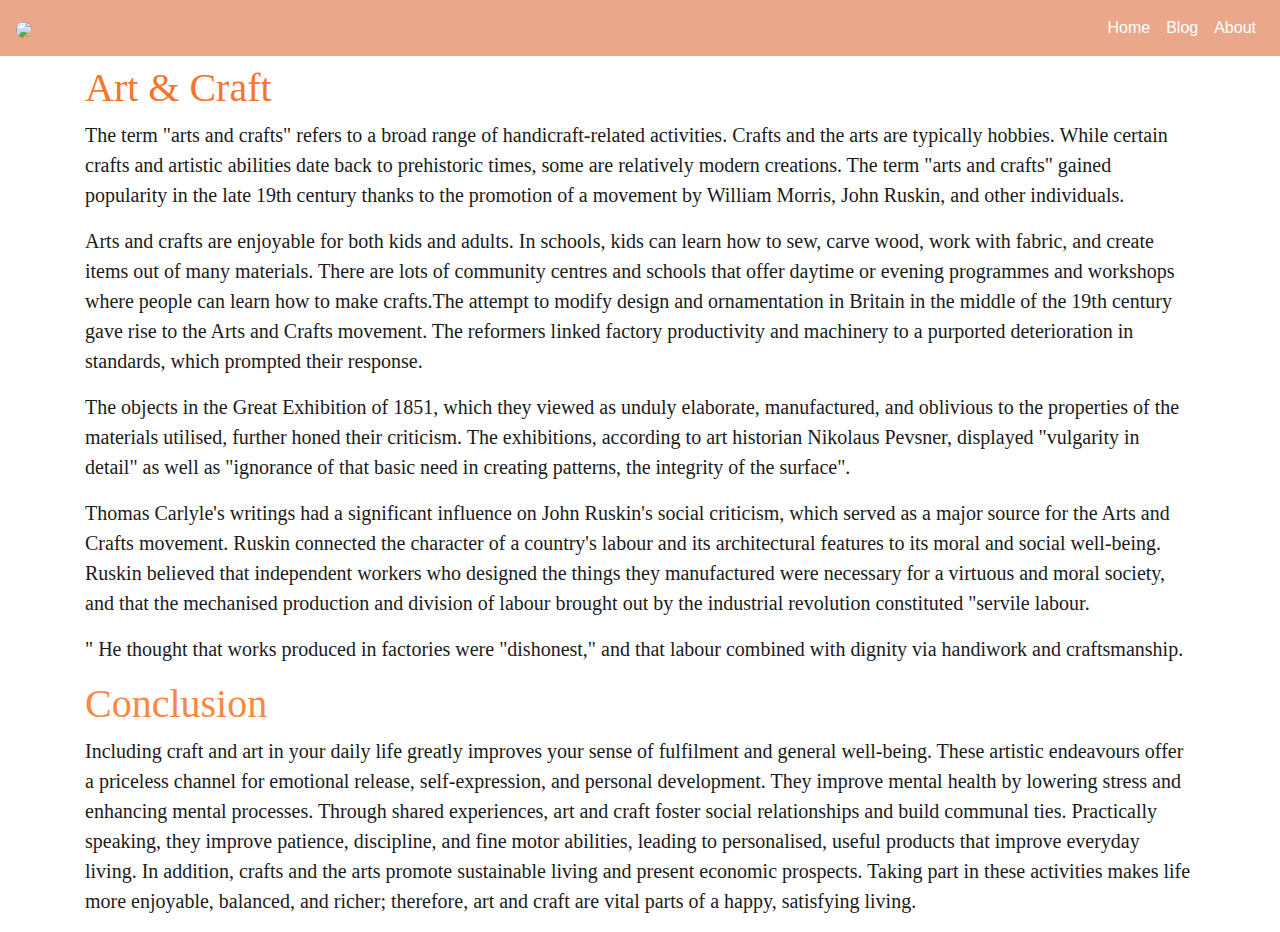
==== Art & Craft.html @ 3d17aa1e "completed information work" ====
<!DOCTYPE html>

<head>
    <meta charset="UTF-8">
    <meta name="viewport" content="width=device-width, initial-scale=1.0">
    <title>LifeStyle</title>
    <link rel="stylesheet" href="https://stackpath.bootstrapcdn.com/bootstrap/4.5.2/css/bootstrap.min.css"
        integrity="sha384-JcKb8q3iqJ61gNV9KGb8thSsNjpSL0n8PARn9HuZOnIxN0hoP+VmmDGMN5t9UJ0Z" crossorigin="anonymous">
    <link rel="stylesheet" href="styles.css">
    <script src="https://code.jquery.com/jquery-3.5.1.slim.min.js"
        integrity="sha384-DfXdz2htPH0lsSSs5nCTpuj/zy4C+OGpamoFVy38MVBnE+IbbVYUew+OrCXaRkfj"
        crossorigin="anonymous"></script>
    <script src="https://cdn.jsdelivr.net/npm/popper.js@1.16.1/dist/umd/popper.min.js"
        integrity="sha384-9/reFTGAW83EW2RDu2S0VKaIzap3H66lZH81PoYlFhbGU+6BZp6G7niu735Sk7lN"
        crossorigin="anonymous"></script>
    <script src="https://stackpath.bootstrapcdn.com/bootstrap/4.5.2/js/bootstrap.bundle.min.js"
        integrity="sha384-LtrjvnR4Twt/qOuYxE721u19sVFLVSA4hf/rRt6PrZTmiPltdZcI7q7PXQBYTKyf"
        crossorigin="anonymous"></script>
    <script src="https://kit.fontawesome.com/ac42c3b1f7.js" crossorigin="anonymous"></script>
    <script src="Script.js"></script>
    <link rel="preconnect" href="https://fonts.googleapis.com">
    <link rel="preconnect" href="https://fonts.gstatic.com" crossorigin>
    <link rel="stylesheet" href="fashion.css">
</head>

<body>
    <nav class="navbar navbar-expand-lg navbar-dark fixed-top" style="background-color:#eba78a">
        <a class="navbar-brand" href="#"><img
                src="https://res.cloudinary.com/dxguxjk00/image/upload/v1718777005/LIFESTYLE%20BLOG/dm6fgvdduegat94zfguu.jpg"
                class="img" /></a>
        <button class="navbar-toggler" type="button" data-toggle="collapse" data-target="#navbarNavDropdown"
            aria-controls="navbarNavDropdown" aria-expanded="false" aria-label="Toggle navigation">
            <span class="navbar-toggler-icon"></span>
        </button>
        <div class="collapse navbar-collapse" id="navbarNavDropdown">
            <ul class="navbar-nav ml-auto">
                <li class="nav-item active">
                    <a class="nav-link" href="#">Home <span class="sr-only">(current)</span></a>
                </li>
                <li class="nav-item active">
                    <a class="nav-link" href="Blog.html">Blog</a>
                </li>
                <li class="nav-item active">
                    <a class="nav-link" href="#">About</a>
                </li>
            </ul>
        </div>
    </nav>
    <div class="container mt-5">
        <div class="row">
            <div class="col-12">
                <h1 class = "Unique mt-3">
                Art & Craft
                </h1>
                <p class="Clothing">
                  The term "arts and crafts" refers to a broad range of handicraft-related activities. Crafts and the arts are typically hobbies. While certain crafts and artistic abilities date back to prehistoric times, some are relatively modern creations. The term "arts and crafts" gained popularity in the late 19th century thanks to the promotion of a movement by William Morris, John Ruskin, and other individuals.
                 </p>
                <p class="Clothing">
                    Arts and crafts are enjoyable for both kids and adults. In schools, kids can learn how to sew, carve wood, work with fabric, and create items out of many materials. There are lots of community centres and schools that offer daytime or evening programmes and workshops where people can learn how to make crafts.The attempt to modify design and ornamentation in Britain in the middle of the 19th century gave rise to the Arts and Crafts movement. The reformers linked factory productivity and machinery to a purported deterioration in standards, which prompted their response. 
                 </p>
                <p class="Clothing" >
                    The objects in the Great Exhibition of 1851, which they viewed as unduly elaborate, manufactured, and oblivious to the properties of the materials utilised, further honed their criticism. The exhibitions, according to art historian Nikolaus Pevsner, displayed "vulgarity in detail" as well as "ignorance of that basic need in creating patterns, the integrity of the surface".
                 </p>
                <p class="Clothing">
                    Thomas Carlyle's writings had a significant influence on John Ruskin's social criticism, which served as a major source for the Arts and Crafts movement.
                    Ruskin connected the character of a country's labour and its architectural features to its moral and social well-being. Ruskin believed that independent workers who designed the things they manufactured were necessary for a virtuous and moral society, and that the mechanised production and division of labour brought out by the industrial revolution constituted "servile labour.
                 </p>
                <p class="Clothing">
                    " He thought that works produced in factories were "dishonest," and that labour combined with dignity via handiwork and craftsmanship.
                  </p>
                <h1 class="Conclusion">
                    Conclusion
                </h1>
                <p class="Clothing">
                    Including craft and art in your daily life greatly improves your sense of fulfilment and general well-being. These artistic endeavours offer a priceless channel for emotional release, self-expression, and personal development. They improve mental health by lowering stress and enhancing mental processes. Through shared experiences, art and craft foster social relationships and build communal ties. Practically speaking, they improve patience, discipline, and fine motor abilities, leading to personalised, useful products that improve everyday living. In addition, crafts and the arts promote sustainable living and present economic prospects. Taking part in these activities makes life more enjoyable, balanced, and richer; therefore, art and craft are vital parts of a happy, satisfying living. 
                </p>           
            </div>
        </div>
    </div>
</body>

</html>
---- styles.css ----
.img{
    height: 30px;
    border-radius:25px;
}
.LS{
    height:100vh;
    width: 100%;
}
.fs{
    width:260px;
}
.FL{
    height:300px;
    width:100%;
}
.H{
    font-family:"Playwrite NZ", cursive;
    color:#ffc6a4;
    font-size:24px;
    font-weight:bold;
}
.fashion{
    font-family:"Roboto";
    color:#ffc6a4;
    font-size:30px;
}
.Icons{
    color:#ffc6a4;
}
a{
    color:inherit;
    text-decoration: none;
}
a:hover{
    color:inherit;
    text-decoration:none;
}
---- fashion.css ----
.Unique{
    font-family:"Roboto";
    color:#f7762c;
    font-size:40px;
}
.Clothing{
    font-family:"Roboto";
    color:#1b1b1b;
    font-size:20px
}
.Conclusion{
    font-family:"Roboto";
    color:#fe8742;
    font-size:40px;
}
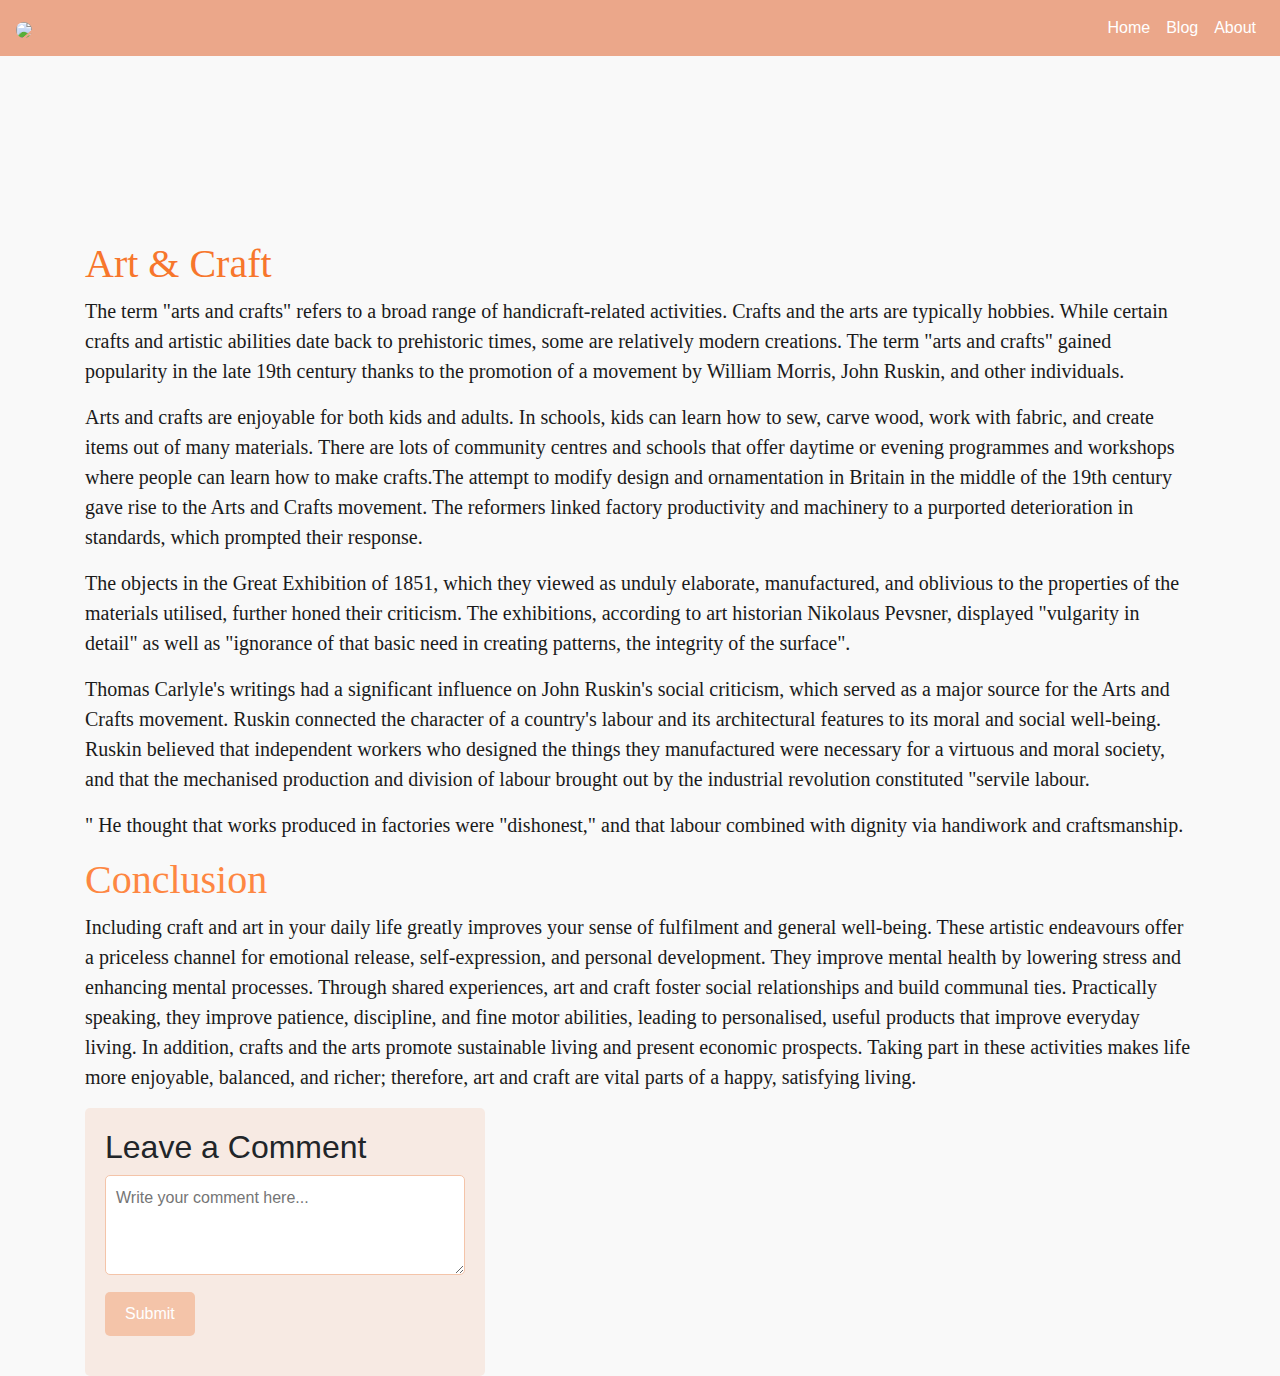
==== commit 727b6dd0: "update" ====
--- a/Art & Craft.html
+++ b/Art & Craft.html
@@ -7,6 +7,7 @@
     <link rel="stylesheet" href="https://stackpath.bootstrapcdn.com/bootstrap/4.5.2/css/bootstrap.min.css"
         integrity="sha384-JcKb8q3iqJ61gNV9KGb8thSsNjpSL0n8PARn9HuZOnIxN0hoP+VmmDGMN5t9UJ0Z" crossorigin="anonymous">
     <link rel="stylesheet" href="styles.css">
+    <link rel="stylesheet" href="note.css">
     <script src="https://code.jquery.com/jquery-3.5.1.slim.min.js"
         integrity="sha384-DfXdz2htPH0lsSSs5nCTpuj/zy4C+OGpamoFVy38MVBnE+IbbVYUew+OrCXaRkfj"
         crossorigin="anonymous"></script>
@@ -46,7 +47,7 @@
             </ul>
         </div>
     </nav>
-    <div class="container mt-5">
+    <div class="container "style = "margin-top:700px;">
         <div class="row">
             <div class="col-12">
                 <h1 class = "Unique mt-3">
@@ -76,7 +77,15 @@
                 </p>           
             </div>
         </div>
+        <div class="col-12 comment-box">
+            <h2>Leave a Comment</h2>
+            <textarea id="comment-input" placeholder="Write your comment here..."></textarea>
+            <button id="submit-comment">Submit</button>
+            <div id="comments-section"></div>
+        </div>
     </div>
-</body>
+</div>
+<script src="scripts.js"></script>
+    </body>
 
 </html>--- a/note.css
+++ b/note.css
@@ -0,0 +1,55 @@
+body {
+    font-family: Arial, sans-serif;
+    background-color: #f9f9f9;
+    display: flex;
+    justify-content: center;
+    align-items: center;
+    height: 100vh;
+    margin: 0;
+}
+
+.comment-box {
+    background-color:  #f7eae3;
+    padding: 20px;
+    border-radius: 5px;
+    box-shadow: 0 0 10px  #f4c4a9(0, 0, 0, 0.1);
+    width: 400px;
+}
+
+.comment-box h2 {
+    margin-top: 0;
+}
+
+textarea {
+    width: 100%;
+    height: 100px;
+    padding: 10px;
+    margin-bottom: 10px;
+    border: 1px solid#f4c4a9;
+    border-radius: 5px;
+    resize: vertical;
+}
+
+button {
+    background-color:  #f4c4a9;
+    color: #fff;
+    border: none;
+    padding: 10px 20px;
+    border-radius: 5px;
+    cursor: pointer;
+}
+
+button:hover {
+    background-color: #f4c4a9;
+}
+
+#comments-section {
+    margin-top: 20px;
+}
+
+.comment {
+    background-color: ;
+    padding: 10px;
+    border-radius: 5px;
+    margin-bottom: 10px;
+}--- a/fashion.css
+++ b/fashion.css
@@ -1,3 +1,6 @@
+.container{
+    margin-top:850px;
+}
 .Unique{
     font-family:"Roboto";
     color:#f7762c;
